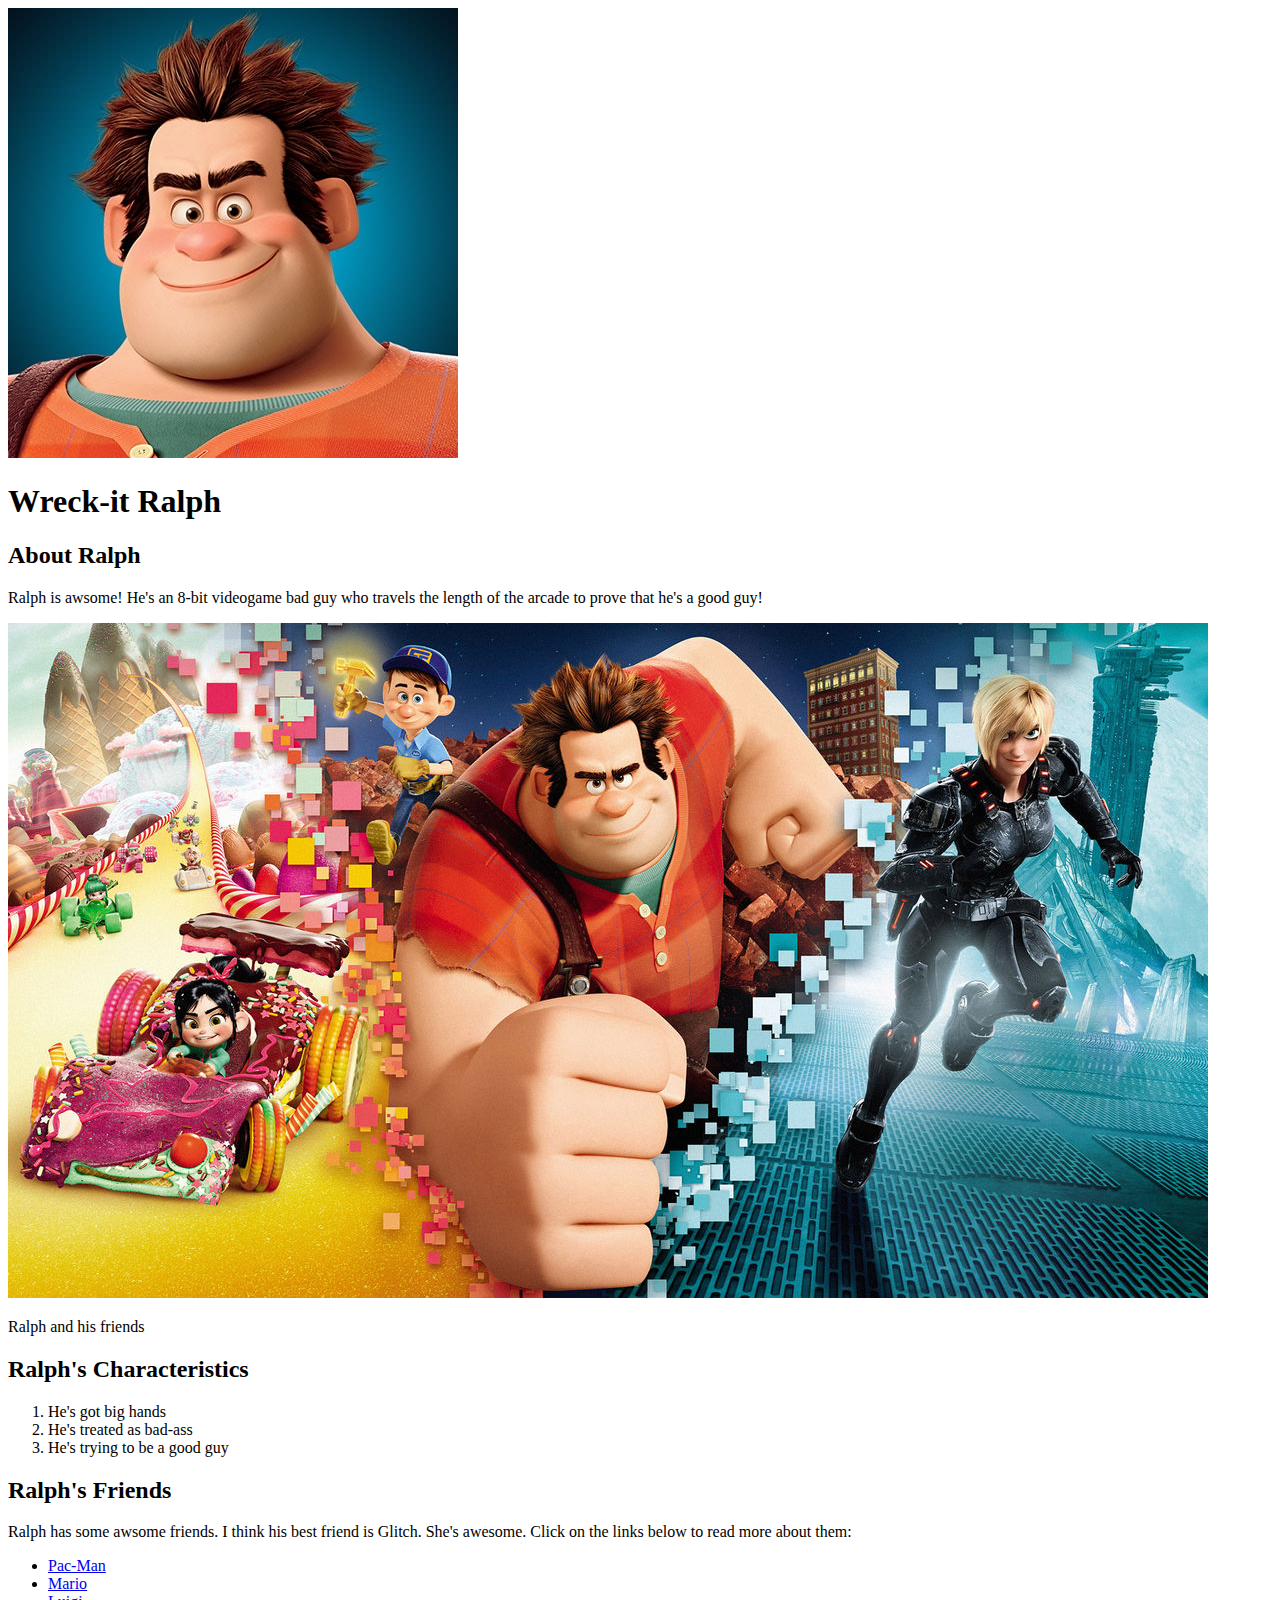
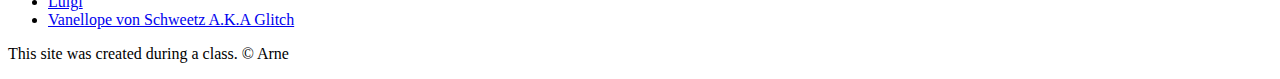
==== index.html @ 5b886afe "new index file" ====
<!DOCTYPE html>
<html>
<head>
    <title>Wreck-it Ralph</title>
</head>

<body>
    <!-- header element -->
    <header>
        <img src="img/ralph-avatar.jpeg">
        <h1>Wreck-it Ralph</h1>
    </header>

    <!-- main element -->
    <main>
        <h2>About Ralph</h2>
        <p>Ralph is awsome! He's an 8-bit videogame bad guy who travels the length of the arcade to prove that he's a good guy!</p>
        <img src="img/wreck-it-ralph-with-friends.jpg">
        <p>Ralph and his friends</p>

        <!-- Characteristics -->
        <h2>Ralph's Characteristics</h2>
        <ol>
            <li>He's got big hands</li>
            <li>He's treated as bad-ass</li>
            <li>He's trying to be a good guy</li>
        </ol>

        <!-- Friends -->
        <h2>Ralph's Friends</h2>
        <p>Ralph has some awsome friends. I think his best friend is Glitch. She's awesome. Click on the links below to read more about them:</p>
        <ul>
            <li><a href="https://de.wikipedia.org/wiki/Pac-Man">Pac-Man</a></li>
            <li><a href="https://de.wikipedia.org/wiki/Mario_(Computerspielfigur)">Mario</a></li>
            <li><a href="https://de.wikipedia.org/wiki/Luigi_(Computerspielfigur)">Luigi</a></li>
            <li><a href="https://disney.fandom.com/de/wiki/Vanellope_von_Schweetz">Vanellope von Schweetz A.K.A Glitch</a></li>
        </ul>
    </main>

    <!-- Footer element -->
    <footer>
        <p>This site was created during a class. &copy; Arne</p>
    </footer>

</body>
</html>
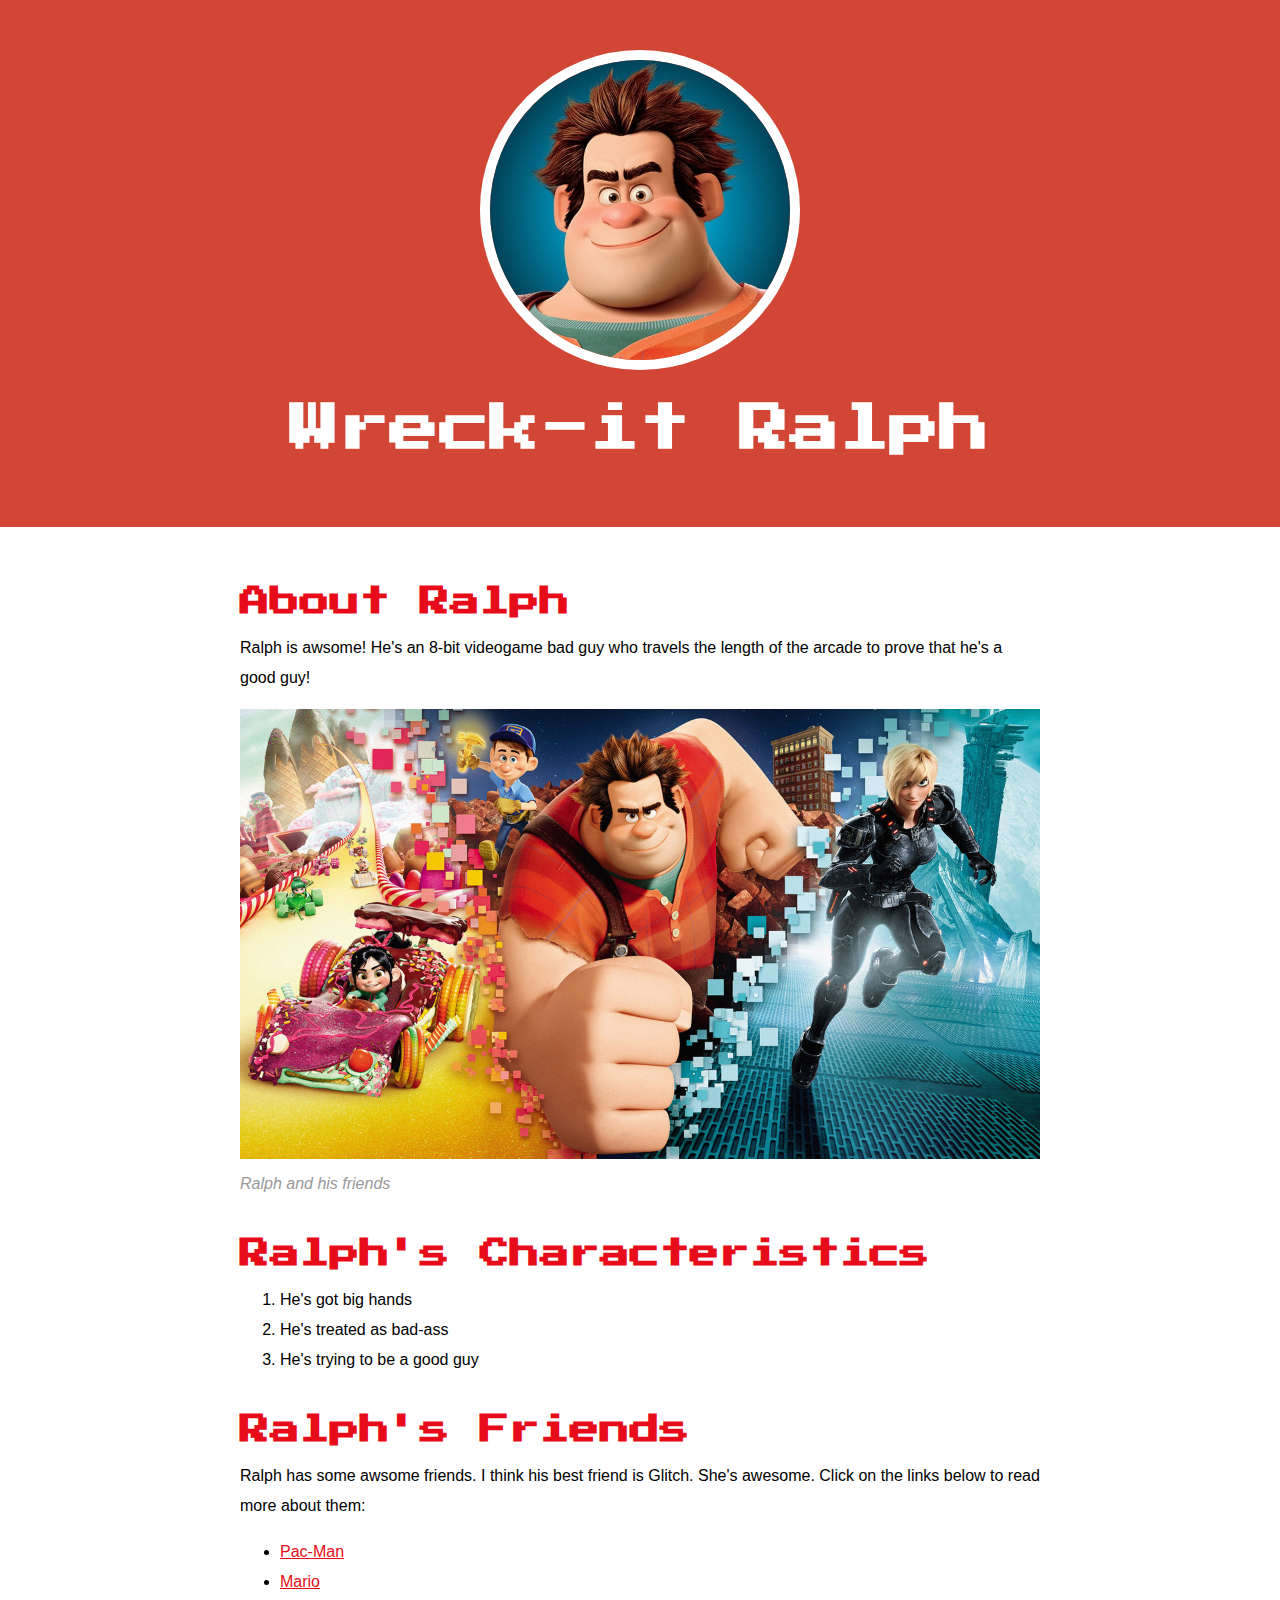
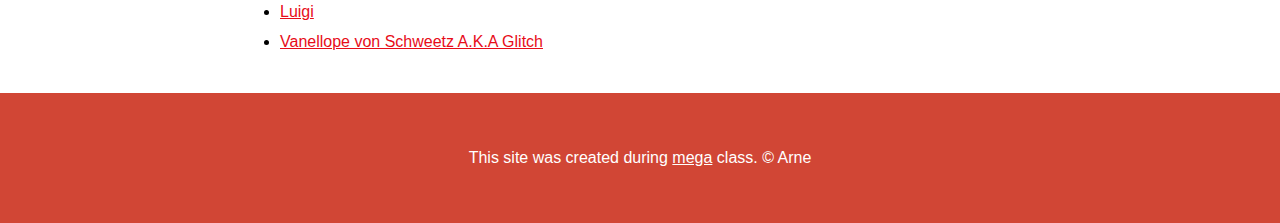
==== commit 30abd572: "wrote the css" ====
--- a/index.html
+++ b/index.html
@@ -2,6 +2,10 @@
 <html>
 <head>
     <title>Wreck-it Ralph</title>
+    <link rel="icon" href="img/ralph-avatar.jpeg"> 
+    <link rel="stylesheet" href="https://fonts.googleapis.com/css2?family=Press+Start+2P&display=swap">
+    <link rel="stylesheet" type="text/css" href="css/hero.css">
+
 </head>
 
 <body>
@@ -16,7 +20,7 @@
         <h2>About Ralph</h2>
         <p>Ralph is awsome! He's an 8-bit videogame bad guy who travels the length of the arcade to prove that he's a good guy!</p>
         <img src="img/wreck-it-ralph-with-friends.jpg">
-        <p>Ralph and his friends</p>
+        <p class="caption">Ralph and his friends</p>
 
         <!-- Characteristics -->
         <h2>Ralph's Characteristics</h2>
@@ -30,16 +34,16 @@
         <h2>Ralph's Friends</h2>
         <p>Ralph has some awsome friends. I think his best friend is Glitch. She's awesome. Click on the links below to read more about them:</p>
         <ul>
-            <li><a href="https://de.wikipedia.org/wiki/Pac-Man">Pac-Man</a></li>
-            <li><a href="https://de.wikipedia.org/wiki/Mario_(Computerspielfigur)">Mario</a></li>
-            <li><a href="https://de.wikipedia.org/wiki/Luigi_(Computerspielfigur)">Luigi</a></li>
-            <li><a href="https://disney.fandom.com/de/wiki/Vanellope_von_Schweetz">Vanellope von Schweetz A.K.A Glitch</a></li>
+            <li><a href="https://de.wikipedia.org/wiki/Pac-Man" target="_blank">Pac-Man</a></li>
+            <li><a href="https://de.wikipedia.org/wiki/Mario_(Computerspielfigur)" target="_blank">Mario</a></li>
+            <li><a href="https://de.wikipedia.org/wiki/Luigi_(Computerspielfigur)" target="_blank">Luigi</a></li>
+            <li><a href="https://disney.fandom.com/de/wiki/Vanellope_von_Schweetz" target="_blank">Vanellope von Schweetz A.K.A Glitch</a></li>
         </ul>
     </main>
 
     <!-- Footer element -->
     <footer>
-        <p>This site was created during a class. &copy; Arne</p>
+        <p>This site was created during <a href="https://de.wikipedia.org/wiki/Wikipedia:Hauptseite">mega</a> class. &copy; Arne</p>
     </footer>
 
 </body>
--- a/css/hero.css
+++ b/css/hero.css
@@ -0,0 +1,79 @@
+body{
+    margin: 0;
+    font-family: Helvetica, Arial, sans-serif;
+    font-size: 20;
+    line-height: 30px;
+}
+
+header{
+    background-color: #d14635;
+    text-align: center;
+    padding-top: 50px;
+    padding-bottom: 50px;
+}
+
+h1, h2{
+    font-family: 'Press Start 2P';
+}
+
+header h1{
+    color: white;
+    font-size: 50px;
+    
+}
+
+header img{
+    border-radius: 160px;
+    width: 300px;
+    border: 10px solid white;
+}
+
+main{
+    max-width: 800px;
+    margin: 0 auto;
+    padding: 20px;
+}
+
+main img{
+    max-width: 100%;
+}
+
+h2{
+    font-size: 30px;
+    color: #e70c19;
+    margin: 40px 0 10px;
+}
+
+a{
+    color: #e70c19;
+}
+
+a:hover{
+    color: #483a94;
+}
+
+footer{
+    background-color: #d14635;
+    text-align: center;
+    color: white;
+    padding: 50px;
+}
+
+footer p{
+    margin: 0;
+}
+
+footer a{
+    color: white;
+}
+
+footer a:hover{
+    opacity: 0.5;
+    background-color: transparent;
+}
+
+p.caption{
+    color: #999999;
+    margin-top: 0;
+    font-style: italic;
+}